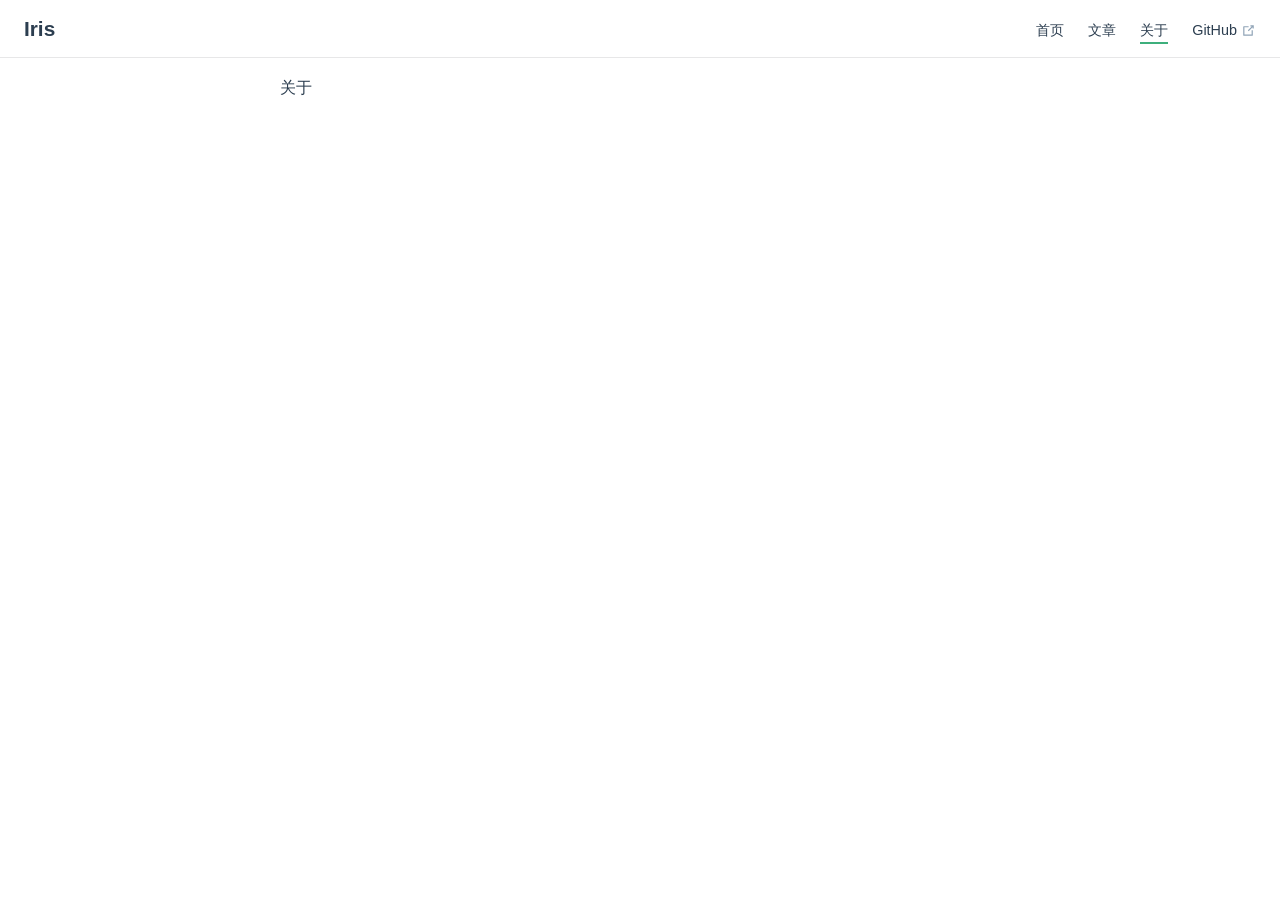
==== about/index.html @ 0410ded0 "deploy" ====
<!DOCTYPE html>
<html lang="zh-CN">
  <head>
    <meta charset="utf-8">
    <meta name="viewport" content="width=device-width,initial-scale=1">
    <title>关于 | Iris</title>
    <meta name="description" content="慢慢...">
    <link rel="stylesheet" href="/assets/style.019f39fc.css">
    <link rel="modulepreload" href="/assets/Home.c10e442e.js">
    <link rel="modulepreload" href="/assets/app.456e1591.js">
    <link rel="modulepreload" href="/assets/about_index.md.4211dd0c.lean.js">
    
    <link rel="icon" href="/img/IP_Kitteh.png">
    <meta name="twitter:title" content="关于 | Iris">
    <meta property="og:title" content="关于 | Iris">
  </head>
  <body>
    <div id="app"><!--[--><div class="no-sidebar theme"><header class="nav-bar" data-v-675d8756><div class="sidebar-button" data-v-675d8756><svg class="icon" xmlns="http://www.w3.org/2000/svg" aria-hidden="true" role="img" viewBox="0 0 448 512"><path fill="currentColor" d="M436 124H12c-6.627 0-12-5.373-12-12V80c0-6.627 5.373-12 12-12h424c6.627 0 12 5.373 12 12v32c0 6.627-5.373 12-12 12zm0 160H12c-6.627 0-12-5.373-12-12v-32c0-6.627 5.373-12 12-12h424c6.627 0 12 5.373 12 12v32c0 6.627-5.373 12-12 12zm0 160H12c-6.627 0-12-5.373-12-12v-32c0-6.627 5.373-12 12-12h424c6.627 0 12 5.373 12 12v32c0 6.627-5.373 12-12 12z" class></path></svg></div><a class="nav-bar-title" href="/" aria-label="Iris, back to home" data-v-675d8756 data-v-4a583abe><!----> Iris</a><div class="flex-grow" data-v-675d8756></div><div class="nav" data-v-675d8756><nav class="nav-links" data-v-675d8756 data-v-eab3edfe><!--[--><div class="item" data-v-eab3edfe><div class="nav-link" data-v-eab3edfe data-v-b8818f8c><a class="item" href="/" data-v-b8818f8c>首页 <!----></a></div></div><div class="item" data-v-eab3edfe><div class="nav-link" data-v-eab3edfe data-v-b8818f8c><a class="item" href="/article/" data-v-b8818f8c>文章 <!----></a></div></div><div class="item" data-v-eab3edfe><div class="nav-link" data-v-eab3edfe data-v-b8818f8c><a class="item active" href="/about/" data-v-b8818f8c>关于 <!----></a></div></div><!--]--><!----><div class="item" data-v-eab3edfe><div class="nav-link" data-v-eab3edfe data-v-b8818f8c><a class="item isExternal" href="https://github.com/vuejs/vitepress" target="_blank" rel="noopener noreferrer" data-v-b8818f8c>GitHub <svg class="icon outbound" xmlns="http://www.w3.org/2000/svg" aria-hidden="true" x="0px" y="0px" viewbox="0 0 100 100" width="15" height="15" data-v-b8818f8c><path fill="currentColor" d="M18.8,85.1h56l0,0c2.2,0,4-1.8,4-4v-32h-8v28h-48v-48h28v-8h-32l0,0c-2.2,0-4,1.8-4,4v56C14.8,83.3,16.6,85.1,18.8,85.1z"></path><polygon fill="currentColor" points="45.7,48.7 51.3,54.3 77.2,28.5 77.2,37.2 85.2,37.2 85.2,14.9 62.8,14.9 62.8,22.9 71.5,22.9"></polygon></svg></a></div></div></nav></div><!--[--><!--]--></header><aside class="sidebar" data-v-83e92a68><nav class="nav-links nav" data-v-83e92a68 data-v-eab3edfe><!--[--><div class="item" data-v-eab3edfe><div class="nav-link" data-v-eab3edfe data-v-b8818f8c><a class="item" href="/" data-v-b8818f8c>首页 <!----></a></div></div><div class="item" data-v-eab3edfe><div class="nav-link" data-v-eab3edfe data-v-b8818f8c><a class="item" href="/article/" data-v-b8818f8c>文章 <!----></a></div></div><div class="item" data-v-eab3edfe><div class="nav-link" data-v-eab3edfe data-v-b8818f8c><a class="item active" href="/about/" data-v-b8818f8c>关于 <!----></a></div></div><!--]--><!----><div class="item" data-v-eab3edfe><div class="nav-link" data-v-eab3edfe data-v-b8818f8c><a class="item isExternal" href="https://github.com/vuejs/vitepress" target="_blank" rel="noopener noreferrer" data-v-b8818f8c>GitHub <svg class="icon outbound" xmlns="http://www.w3.org/2000/svg" aria-hidden="true" x="0px" y="0px" viewbox="0 0 100 100" width="15" height="15" data-v-b8818f8c><path fill="currentColor" d="M18.8,85.1h56l0,0c2.2,0,4-1.8,4-4v-32h-8v28h-48v-48h28v-8h-32l0,0c-2.2,0-4,1.8-4,4v56C14.8,83.3,16.6,85.1,18.8,85.1z"></path><polygon fill="currentColor" points="45.7,48.7 51.3,54.3 77.2,28.5 77.2,37.2 85.2,37.2 85.2,14.9 62.8,14.9 62.8,22.9 71.5,22.9"></polygon></svg></a></div></div></nav><!--[--><!--]--><!----><!--[--><!--]--></aside><div class="sidebar-mask"></div><main class="page" data-v-7eddb2c4><div class="container" data-v-7eddb2c4><!--[--><!--]--><div style="position:relative;" class="content" data-v-7eddb2c4><div><p>关于</p></div></div><footer class="page-footer" data-v-7eddb2c4 data-v-fb8d84c6><div class="edit" data-v-fb8d84c6><div class="edit-link" data-v-fb8d84c6 data-v-1ed99556><!----></div></div><div class="updated" data-v-fb8d84c6><!----></div></footer><!----><!--[--><!--]--></div></main></div><!----><!--]--></div>
    <script>__VP_HASH_MAP__ = JSON.parse("{\"about_index.md\":\"4211dd0c\",\"article_index.md\":\"e6c5517f\",\"index.md\":\"d6359946\"}")</script>
    <script type="module" async src="/assets/app.456e1591.js"></script>
    
  </body>
</html>
---- assets/style.019f39fc.css ----
:root{--c-white: #ffffff;--c-white-dark: #f8f8f8;--c-black: #000000;--c-divider-light: rgba(60, 60, 67, .12);--c-divider-dark: rgba(84, 84, 88, .48);--c-text-light-1: #2c3e50;--c-text-light-2: #476582;--c-text-light-3: #90a4b7;--c-brand: #3eaf7c;--c-brand-light: #4abf8a;--font-family-base: -apple-system, BlinkMacSystemFont, "Segoe UI", Roboto, Oxygen, Ubuntu, Cantarell, "Fira Sans", "Droid Sans", "Helvetica Neue", sans-serif;--font-family-mono: source-code-pro, Menlo, Monaco, Consolas, "Courier New", monospace;--z-index-navbar: 10;--z-index-sidebar: 6;--shadow-1: 0 1px 2px rgba(0, 0, 0, .04), 0 1px 2px rgba(0, 0, 0, .06);--shadow-2: 0 3px 12px rgba(0, 0, 0, .07), 0 1px 4px rgba(0, 0, 0, .07);--shadow-3: 0 12px 32px rgba(0, 0, 0, .1), 0 2px 6px rgba(0, 0, 0, .08);--shadow-4: 0 14px 44px rgba(0, 0, 0, .12), 0 3px 9px rgba(0, 0, 0, .12);--shadow-5: 0 18px 56px rgba(0, 0, 0, .16), 0 4px 12px rgba(0, 0, 0, .16);--header-height: 3.6rem}:root{--c-divider: var(--c-divider-light);--c-text: var(--c-text-light-1);--c-text-light: var(--c-text-light-2);--c-text-lighter: var(--c-text-light-3);--c-bg: var(--c-white);--c-bg-accent: var(--c-white-dark);--code-line-height: 24px;--code-font-family: var(--font-family-mono);--code-font-size: 14px;--code-inline-bg-color: rgba(27, 31, 35, .05);--code-bg-color: #282c34}*,:before,:after{box-sizing:border-box}html{line-height:1.4;font-size:16px;-webkit-text-size-adjust:100%}body{margin:0;width:100%;min-width:320px;min-height:100vh;line-height:1.4;font-family:var(--font-family-base);font-size:16px;font-weight:400;color:var(--c-text);background-color:var(--c-bg);direction:ltr;font-synthesis:none;text-rendering:optimizeLegibility;-webkit-font-smoothing:antialiased;-moz-osx-font-smoothing:grayscale}main{display:block}h1,h2,h3,h4,h5,h6{margin:0;line-height:1.25}h1,h2,h3,h4,h5,h6,strong,b{font-weight:600}h1:hover .header-anchor,h1:focus .header-anchor,h2:hover .header-anchor,h2:focus .header-anchor,h3:hover .header-anchor,h3:focus .header-anchor,h4:hover .header-anchor,h4:focus .header-anchor,h5:hover .header-anchor,h5:focus .header-anchor,h6:hover .header-anchor,h6:focus .header-anchor{opacity:1}h1{margin-top:1.5rem;font-size:1.9rem}@media screen and (min-width: 420px){h1{font-size:2.2rem}}h2{margin-top:2.25rem;margin-bottom:1.25rem;border-bottom:1px solid var(--c-divider);padding-bottom:.3rem;line-height:1.25;font-size:1.65rem}h2+h3{margin-top:1.5rem}h3{margin-top:2rem;font-size:1.35rem}h4{font-size:1.15rem}p,ol,ul{margin:1rem 0;line-height:1.7}a,area,button,[role=button],input,label,select,summary,textarea{touch-action:manipulation}a{text-decoration:none;color:var(--c-brand)}a:hover{text-decoration:underline}a.header-anchor{float:left;margin-top:.125em;margin-left:-.87em;padding-right:.23em;font-size:.85em;opacity:0}a.header-anchor:hover,a.header-anchor:focus{text-decoration:none}figure{margin:0}img{max-width:100%}ul,ol{padding-left:1.25em}li>ul,li>ol{margin:0}table{display:block;border-collapse:collapse;margin:1rem 0;overflow-x:auto}tr{border-top:1px solid #dfe2e5}tr:nth-child(2n){background-color:#f6f8fa}th,td{border:1px solid #dfe2e5;padding:.6em 1em}blockquote{margin:1rem 0;border-left:.2rem solid #dfe2e5;padding:.25rem 0 .25rem 1rem;font-size:1rem;color:#999}blockquote>p{margin:0}form{margin:0}.theme.sidebar-open .sidebar-mask{display:block}.theme.no-navbar>h1,.theme.no-navbar>h2,.theme.no-navbar>h3,.theme.no-navbar>h4,.theme.no-navbar>h5,.theme.no-navbar>h6{margin-top:1.5rem;padding-top:0}.theme.no-navbar aside{top:0}@media screen and (min-width: 720px){.theme.no-sidebar aside{display:none}.theme.no-sidebar main{margin-left:0}}.sidebar-mask{position:fixed;z-index:2;display:none;width:100vw;height:100vh}code{margin:0;border-radius:3px;padding:.25rem .5rem;font-family:var(--code-font-family);font-size:.85em;color:var(--c-text-light);background-color:var(--code-inline-bg-color)}code .token.deleted{color:#ec5975}code .token.inserted{color:var(--c-brand)}div[class*=language-]{position:relative;margin:1rem -1.5rem;background-color:var(--code-bg-color);overflow-x:auto}li>div[class*=language-]{border-radius:6px 0 0 6px;margin:1rem -1.5rem 1rem -1.25rem;line-height:initial}@media (min-width: 420px){div[class*=language-]{margin:1rem 0;border-radius:6px}li>div[class*=language-]{margin:1rem 0 1rem 0rem;border-radius:6px}}[class*=language-] pre,[class*=language-] code{text-align:left;white-space:pre;word-spacing:normal;word-break:normal;word-wrap:normal;-moz-tab-size:4;-o-tab-size:4;tab-size:4;-webkit-hyphens:none;-moz-hyphens:none;-ms-hyphens:none;hyphens:none;background:transparent}[class*=language-] pre{position:relative;z-index:1;margin:0;padding:1.25rem 1.5rem;overflow-x:auto}[class*=language-] code{padding:0;line-height:var(--code-line-height);font-size:var(--code-font-size);color:#eee}.highlight-lines{position:absolute;top:0;bottom:0;left:0;padding:1.25rem 0;width:100%;line-height:var(--code-line-height);font-family:var(--code-font-family);font-size:var(--code-font-size);user-select:none;overflow:hidden}.highlight-lines .highlighted{background-color:#000000a8}div[class*=language-].line-numbers-mode{padding-left:3.5rem}.line-numbers-wrapper{position:absolute;top:0;bottom:0;left:0;z-index:3;border-right:1px solid rgba(0,0,0,.5);padding:1.25rem 0;width:3.5rem;text-align:center;line-height:var(--code-line-height);font-family:var(--code-font-family);font-size:var(--code-font-size);color:#888}div[class*=language-]:before{position:absolute;top:.6em;right:1em;z-index:2;font-size:.8rem;color:#888}div[class~=language-html]:before,div[class~=language-markup]:before{content:"html"}div[class~=language-md]:before,div[class~=language-markdown]:before{content:"md"}div[class~=language-css]:before{content:"css"}div[class~=language-sass]:before{content:"sass"}div[class~=language-scss]:before{content:"scss"}div[class~=language-less]:before{content:"less"}div[class~=language-stylus]:before{content:"styl"}div[class~=language-js]:before,div[class~=language-javascript]:before{content:"js"}div[class~=language-ts]:before,div[class~=language-typescript]:before{content:"ts"}div[class~=language-json]:before{content:"json"}div[class~=language-rb]:before,div[class~=language-ruby]:before{content:"rb"}div[class~=language-py]:before,div[class~=language-python]:before{content:"py"}div[class~=language-sh]:before,div[class~=language-bash]:before{content:"sh"}div[class~=language-php]:before{content:"php"}div[class~=language-go]:before{content:"go"}div[class~=language-rust]:before{content:"rust"}div[class~=language-java]:before{content:"java"}div[class~=language-c]:before{content:"c"}div[class~=language-yaml]:before{content:"yaml"}div[class~=language-dockerfile]:before{content:"dockerfile"}div[class~=language-vue]:before{content:"vue"}.token.comment,.token.block-comment,.token.prolog,.token.doctype,.token.cdata{color:#999}.token.punctuation{color:#ccc}.token.tag,.token.attr-name,.token.namespace,.token.deleted{color:#e2777a}.token.function-name{color:#6196cc}.token.boolean,.token.number,.token.function{color:#f08d49}.token.property,.token.class-name,.token.constant,.token.symbol{color:#f8c555}.token.selector,.token.important,.token.atrule,.token.keyword,.token.builtin{color:#cc99cd}.token.string,.token.char,.token.attr-value,.token.regex,.token.variable{color:#7ec699}.token.operator,.token.entity,.token.url{color:#67cdcc}.token.important,.token.bold{font-weight:700}.token.italic{font-style:italic}.token.entity{cursor:help}.token.inserted{color:green}.custom-block.tip,.custom-block.info,.custom-block.warning,.custom-block.danger{margin:1rem 0;border-left:.5rem solid;padding:.1rem 1.5rem;overflow-x:auto}.custom-block.tip{background-color:#f3f5f7;border-color:var(--c-brand)}.custom-block.info{background-color:#f3f5f7;border-color:var(--c-text-light-2)}.custom-block.warning{border-color:#e7c000;color:#6b5900;background-color:#ffe5644d}.custom-block.warning .custom-block-title{color:#b29400}.custom-block.warning a{color:var(--c-text)}.custom-block.danger{border-color:#c00;color:#4d0000;background-color:#ffe6e6}.custom-block.danger .custom-block-title{color:#900}.custom-block.danger a{color:var(--c-text)}.custom-block.details{position:relative;display:block;border-radius:2px;margin:1.6em 0;padding:1.6em;background-color:#eee}.custom-block.details h4{margin-top:0}.custom-block.details figure:last-child,.custom-block.details p:last-child{margin-bottom:0;padding-bottom:0}.custom-block.details summary{outline:none;cursor:pointer}.custom-block-title{margin-bottom:-.4rem;font-weight:600}.sidebar-links{margin:0;padding:0;list-style:none}.sidebar-link-item{display:block;margin:0;border-left:.25rem solid transparent;color:var(--c-text)}a.sidebar-link-item:hover{text-decoration:none;color:var(--c-brand)}a.sidebar-link-item.active{color:var(--c-brand)}.sidebar>.sidebar-links{padding:.75rem 0 5rem}@media (min-width: 720px){.sidebar>.sidebar-links{padding:1.5rem 0}}.sidebar>.sidebar-links>.sidebar-link+.sidebar-link{padding-top:.5rem}@media (min-width: 720px){.sidebar>.sidebar-links>.sidebar-link+.sidebar-link{padding-top:1.25rem}}.sidebar>.sidebar-links>.sidebar-link>.sidebar-link-item{padding:.35rem 1.5rem .35rem 1.25rem;font-size:1.1rem;font-weight:700}.sidebar>.sidebar-links>.sidebar-link>a.sidebar-link-item.active{border-left-color:var(--c-brand);font-weight:600}.sidebar>.sidebar-links>.sidebar-link>.sidebar-links>.sidebar-link>.sidebar-link-item{display:block;padding:.35rem 1.5rem .35rem 2rem;line-height:1.4;font-size:1rem;font-weight:400}.sidebar>.sidebar-links>.sidebar-link>.sidebar-links>.sidebar-link>a.sidebar-link-item.active{border-left-color:var(--c-brand);font-weight:600}.sidebar>.sidebar-links>.sidebar-link>.sidebar-links>.sidebar-link>.sidebar-links>.sidebar-link>.sidebar-link-item{display:block;padding:.3rem 1.5rem .3rem 3rem;line-height:1.4;font-size:.9rem;font-weight:400}.sidebar>.sidebar-links>.sidebar-link>.sidebar-links>.sidebar-link>.sidebar-links>.sidebar-link>.sidebar-links>.sidebar-link>.sidebar-link-item{display:block;padding:.3rem 1.5rem .3rem 4rem;line-height:1.4;font-size:.9rem;font-weight:400}.debug[data-v-bf835584]{box-sizing:border-box;position:fixed;right:8px;bottom:8px;z-index:9999;border-radius:4px;width:74px;height:32px;color:#eee;overflow:hidden;cursor:pointer;background-color:#000000d9;transition:all .15s ease}.debug[data-v-bf835584]:hover{background-color:#000000bf}.debug.open[data-v-bf835584]{right:0;bottom:0;width:100%;height:100%;margin-top:0;border-radius:0;padding:0;overflow:scroll}@media (min-width: 512px){.debug.open[data-v-bf835584]{width:512px}}.debug.open[data-v-bf835584]:hover{background-color:#000000d9}.title[data-v-bf835584]{margin:0;padding:6px 16px;line-height:20px;font-size:13px}.block[data-v-bf835584]{margin:2px 0 0;border-top:1px solid rgba(255,255,255,.16);padding:8px 16px;font-family:Hack,monospace;font-size:13px}.block+.block[data-v-bf835584]{margin-top:8px}.nav-bar-title[data-v-4a583abe]{font-size:1.3rem;font-weight:600;color:var(--c-text)}.nav-bar-title[data-v-4a583abe]:hover{text-decoration:none}.logo[data-v-4a583abe]{margin-right:.75rem;height:1.3rem;vertical-align:bottom}.icon.outbound{position:relative;top:-1px;display:inline-block;vertical-align:middle;color:var(--c-text-lighter)}.item[data-v-b8818f8c]{display:block;padding:0 1.5rem;line-height:36px;font-size:1rem;font-weight:600;color:var(--c-text);white-space:nowrap}.item[data-v-b8818f8c]:hover,.item.active[data-v-b8818f8c]{text-decoration:none;color:var(--c-brand)}.item.external[data-v-b8818f8c]:hover{border-bottom-color:transparent;color:var(--c-text)}@media (min-width: 720px){.item[data-v-b8818f8c]{border-bottom:2px solid transparent;padding:0;line-height:24px;font-size:.9rem;font-weight:500}.item[data-v-b8818f8c]:hover,.item.active[data-v-b8818f8c]{border-bottom-color:var(--c-brand);color:var(--c-text)}}.item[data-v-bbc27490]{display:block;padding:0 1.5rem 0 2.5rem;line-height:32px;font-size:.9rem;font-weight:500;color:var(--c-text);white-space:nowrap}@media (min-width: 720px){.item[data-v-bbc27490]{padding:0 24px 0 12px;line-height:32px;font-size:.85rem;font-weight:500;color:var(--c-text);white-space:nowrap}.item.active .arrow[data-v-bbc27490]{opacity:1}}.item[data-v-bbc27490]:hover,.item.active[data-v-bbc27490]{text-decoration:none;color:var(--c-brand)}.item.external[data-v-bbc27490]:hover{border-bottom-color:transparent;color:var(--c-text)}@media (min-width: 720px){.arrow[data-v-bbc27490]{display:inline-block;margin-right:8px;border-top:6px solid #ccc;border-right:4px solid transparent;border-bottom:0;border-left:4px solid transparent;vertical-align:middle;opacity:0;transform:translateY(-2px) rotate(-90deg)}}.nav-dropdown-link[data-v-56bf3a3f]{position:relative;height:36px;overflow:hidden;cursor:pointer}@media (min-width: 720px){.nav-dropdown-link[data-v-56bf3a3f]{height:auto;overflow:visible}.nav-dropdown-link:hover .dialog[data-v-56bf3a3f]{display:block}}.nav-dropdown-link.open[data-v-56bf3a3f]{height:auto}.button[data-v-56bf3a3f]{display:block;border:0;padding:0 1.5rem;width:100%;text-align:left;line-height:36px;font-family:var(--font-family-base);font-size:1rem;font-weight:600;color:var(--c-text);white-space:nowrap;background-color:transparent;cursor:pointer}.button[data-v-56bf3a3f]:focus{outline:0}@media (min-width: 720px){.button[data-v-56bf3a3f]{border-bottom:2px solid transparent;padding:0;line-height:24px;font-size:.9rem;font-weight:500}}.button-arrow[data-v-56bf3a3f]{display:inline-block;margin-top:-1px;margin-left:8px;border-top:6px solid #ccc;border-right:4px solid transparent;border-bottom:0;border-left:4px solid transparent;vertical-align:middle}.button-arrow.right[data-v-56bf3a3f]{transform:rotate(-90deg)}@media (min-width: 720px){.button-arrow.right[data-v-56bf3a3f]{transform:rotate(0)}}.dialog[data-v-56bf3a3f]{margin:0;padding:0;list-style:none}@media (min-width: 720px){.dialog[data-v-56bf3a3f]{display:none;position:absolute;top:26px;right:-8px;border-radius:6px;padding:12px 0;min-width:128px;background-color:var(--c-bg);box-shadow:var(--shadow-3)}}.nav-links[data-v-eab3edfe]{padding:.75rem 0;border-bottom:1px solid var(--c-divider)}@media (min-width: 720px){.nav-links[data-v-eab3edfe]{display:flex;padding:6px 0 0;align-items:center;border-bottom:0}.item+.item[data-v-eab3edfe]{padding-left:24px}}.sidebar-button{position:absolute;top:.6rem;left:1rem;display:none;padding:.6rem;cursor:pointer}.sidebar-button .icon{display:block;width:1.25rem;height:1.25rem}@media screen and (max-width: 719px){.sidebar-button{display:block}}.nav-bar[data-v-675d8756]{position:fixed;top:0;right:0;left:0;z-index:var(--z-index-navbar);display:flex;justify-content:space-between;align-items:center;border-bottom:1px solid var(--c-divider);padding:.7rem 1.5rem .7rem 4rem;height:var(--header-height);background-color:var(--c-bg)}@media (min-width: 720px){.nav-bar[data-v-675d8756]{padding:.7rem 1.5rem}}.flex-grow[data-v-675d8756]{flex-grow:1}.nav[data-v-675d8756]{display:none}@media (min-width: 720px){.nav[data-v-675d8756]{display:block}}.sidebar[data-v-83e92a68]{position:fixed;top:var(--header-height);bottom:0;left:0;z-index:var(--z-index-sidebar);border-right:1px solid var(--c-divider);width:16.4rem;background-color:var(--c-bg);overflow-y:auto;transform:translate(-100%);transition:transform .25s ease}@media (min-width: 720px){.sidebar[data-v-83e92a68]{transform:translate(0)}}@media (min-width: 960px){.sidebar[data-v-83e92a68]{width:20rem}}.sidebar.open[data-v-83e92a68]{transform:translate(0)}.nav[data-v-83e92a68]{display:block}@media (min-width: 720px){.nav[data-v-83e92a68]{display:none}}.link[data-v-1ed99556]{display:inline-block;font-size:1rem;font-weight:500;color:var(--c-text-light)}.link[data-v-1ed99556]:hover{text-decoration:none;color:var(--c-brand)}.icon[data-v-1ed99556]{margin-left:4px}.last-updated[data-v-5797b537]{display:inline-block;margin:0;line-height:1.4;font-size:.9rem;color:var(--c-text-light)}@media (min-width: 960px){.last-updated[data-v-5797b537]{font-size:1rem}}.prefix[data-v-5797b537]{display:inline-block;font-weight:500}.datetime[data-v-5797b537]{display:inline-block;margin-left:6px;font-weight:400}.page-footer[data-v-fb8d84c6]{padding-top:1rem;padding-bottom:1rem;overflow:auto}@media (min-width: 960px){.page-footer[data-v-fb8d84c6]{display:flex;justify-content:space-between;align-items:center}}.updated[data-v-fb8d84c6]{padding-top:4px}@media (min-width: 960px){.updated[data-v-fb8d84c6]{padding-top:0}}.next-and-prev-link[data-v-38ede35f]{padding-top:1rem}.container[data-v-38ede35f]{display:flex;justify-content:space-between;border-top:1px solid var(--c-divider);padding-top:1rem}.prev[data-v-38ede35f],.next[data-v-38ede35f]{display:flex;flex-shrink:0;width:50%}.prev[data-v-38ede35f]{justify-content:flex-start;padding-right:12px}.next[data-v-38ede35f]{justify-content:flex-end;padding-left:12px}.link[data-v-38ede35f]{display:inline-flex;align-items:center;max-width:100%;font-size:1rem;font-weight:500}.text[data-v-38ede35f]{display:block;white-space:nowrap;overflow:hidden;text-overflow:ellipsis}.icon[data-v-38ede35f]{display:block;flex-shrink:0;width:16px;height:16px;fill:var(--c-text);transform:translateY(1px)}.icon-prev[data-v-38ede35f]{margin-right:8px}.icon-next[data-v-38ede35f]{margin-left:8px}.page[data-v-7eddb2c4]{padding-top:var(--header-height)}@media (min-width: 720px){.page[data-v-7eddb2c4]{margin-left:16.4rem}}@media (min-width: 960px){.page[data-v-7eddb2c4]{margin-left:20rem}}.container[data-v-7eddb2c4]{margin:0 auto;padding:0 1.5rem 4rem;max-width:48rem}.content[data-v-7eddb2c4]{padding-bottom:1.5rem}@media (max-width: 420px){.content[data-v-7eddb2c4]{clear:both}}#ads-container{margin:0 auto}@media (min-width: 420px){#ads-container{position:relative;right:0;float:right;margin:-8px -8px 24px 24px;width:146px}}@media (max-width: 420px){#ads-container{height:105px;margin:1.75rem 0}}@media (min-width: 1400px){#ads-container{position:fixed;right:8px;bottom:8px}}.home-hero[data-v-370f18c0]{margin:2.5rem 0 2.75rem;padding:0 1.5rem;text-align:center}@media (min-width: 420px){.home-hero[data-v-370f18c0]{margin:3.5rem 0}}@media (min-width: 720px){.home-hero[data-v-370f18c0]{margin:4rem 0 4.25rem}}.figure[data-v-370f18c0]{padding:0 1.5rem}.image[data-v-370f18c0]{display:block;margin:0 auto;width:auto;max-width:100%;max-height:280px}.title[data-v-370f18c0]{margin-top:1.5rem;font-size:2rem}@media (min-width: 420px){.title[data-v-370f18c0]{font-size:3rem}}@media (min-width: 720px){.title[data-v-370f18c0]{margin-top:2rem}}.tagline[data-v-370f18c0]{margin:0;margin-top:.25rem;line-height:1.3;font-size:1.2rem;color:var(--c-text-light)}@media (min-width: 420px){.tagline[data-v-370f18c0]{line-height:1.2;font-size:1.6rem}}.action[data-v-370f18c0]{margin-top:1.5rem;display:inline-block}.action.alt[data-v-370f18c0]{margin-left:1.5rem}@media (min-width: 420px){.action[data-v-370f18c0]{margin-top:2rem;display:inline-block}}.action[data-v-370f18c0] .item{display:inline-block;border-radius:6px;padding:0 20px;line-height:44px;font-size:1rem;font-weight:500;color:var(--c-bg);background-color:var(--c-brand);border:2px solid var(--c-brand);transition:background-color .1s ease}.action.alt[data-v-370f18c0] .item{background-color:var(--c-bg);color:var(--c-brand)}.action[data-v-370f18c0] .item:hover{text-decoration:none;color:var(--c-bg);background-color:var(--c-brand-light)}@media (min-width: 420px){.action[data-v-370f18c0] .item{padding:0 24px;line-height:52px;font-size:1.2rem;font-weight:500}}.home-features[data-v-e39c13e0]{margin:0 auto;padding:2.5rem 0 2.75rem;max-width:960px}.home-hero+.home-features[data-v-e39c13e0]{padding-top:0}@media (min-width: 420px){.home-features[data-v-e39c13e0]{padding:3.25rem 0 3.5rem}.home-hero+.home-features[data-v-e39c13e0]{padding-top:0}}@media (min-width: 720px){.home-features[data-v-e39c13e0]{padding-right:1.5rem;padding-left:1.5rem}}.wrapper[data-v-e39c13e0]{padding:0 1.5rem}.home-hero+.home-features .wrapper[data-v-e39c13e0]{border-top:1px solid var(--c-divider);padding-top:2.5rem}@media (min-width: 420px){.home-hero+.home-features .wrapper[data-v-e39c13e0]{padding-top:3.25rem}}@media (min-width: 720px){.wrapper[data-v-e39c13e0]{padding-right:0;padding-left:0}}.container[data-v-e39c13e0]{margin:0 auto;max-width:392px}@media (min-width: 720px){.container[data-v-e39c13e0]{max-width:960px}}.features[data-v-e39c13e0]{display:flex;flex-wrap:wrap;margin:-20px -24px}.feature[data-v-e39c13e0]{flex-shrink:0;padding:20px 24px;width:100%}@media (min-width: 720px){.feature[data-v-e39c13e0]{width:33.33333%}}.title[data-v-e39c13e0]{margin:0;border-bottom:0;line-height:1.4;font-size:1.25rem;font-weight:500}@media (min-width: 420px){.title[data-v-e39c13e0]{font-size:1.4rem}}.details[data-v-e39c13e0]{margin:0;line-height:1.6;font-size:1rem;color:var(--c-text-light)}.title+.details[data-v-e39c13e0]{padding-top:.25rem}.footer[data-v-30918238]{margin:0 auto;max-width:960px}@media (min-width: 720px){.footer[data-v-30918238]{padding:0 1.5rem}}.container[data-v-30918238]{padding:2rem 1.5rem 2.25rem}.home-hero+.footer .container[data-v-30918238],.home-features+.footer .container[data-v-30918238],.home-content+.footer .container[data-v-30918238]{border-top:1px solid var(--c-divider)}@media (min-width: 420px){.container[data-v-30918238]{padding:3rem 1.5rem 3.25rem}}.text[data-v-30918238]{margin:0;text-align:center;line-height:1.4;font-size:.9rem;color:var(--c-text-light)}.home[data-v-10122c92]{padding-top:var(--header-height)}.home-content[data-v-10122c92]{max-width:960px;margin:0 auto;padding:0 1.5rem}
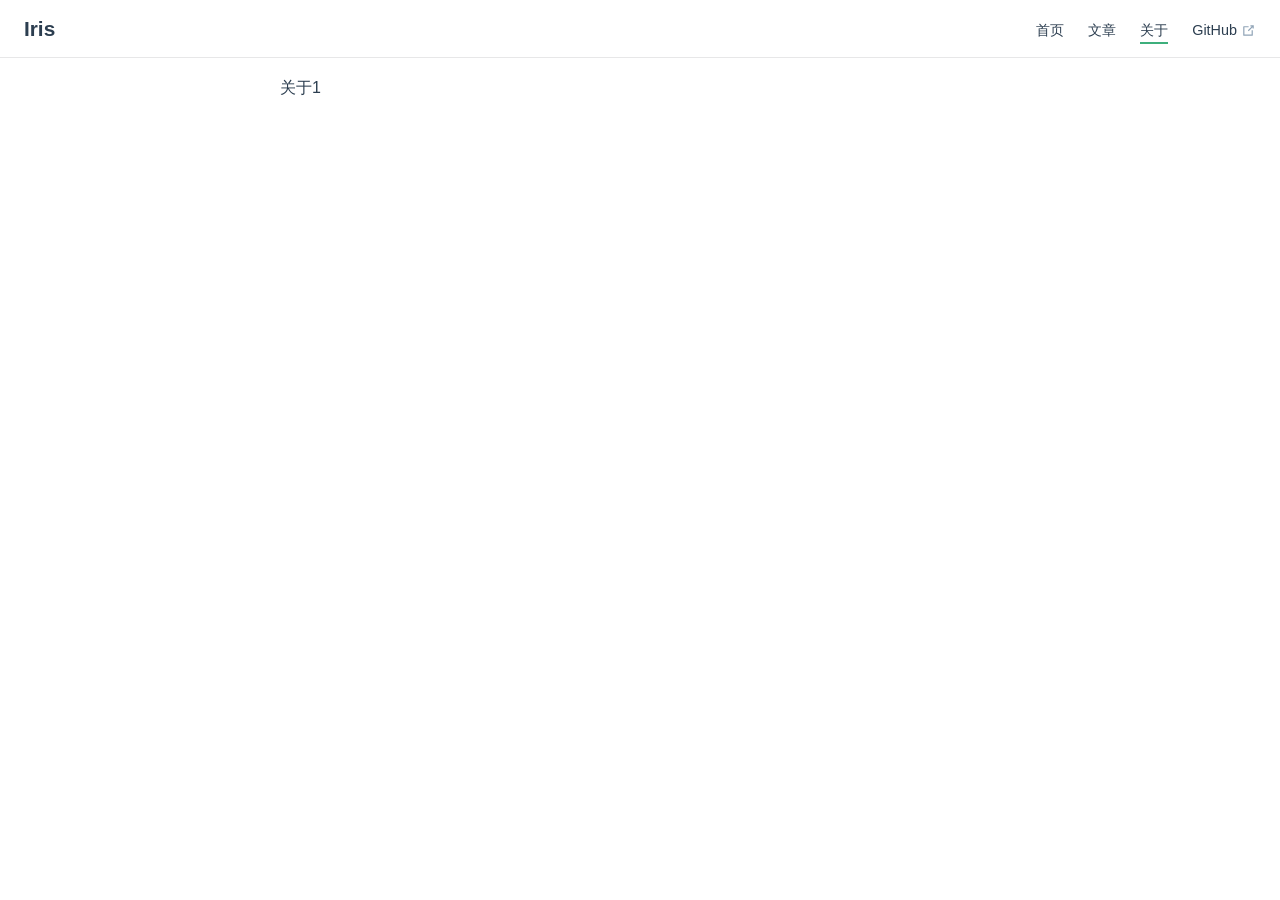
==== commit e3ebf140: "deploy" ====
--- a/about/index.html
+++ b/about/index.html
@@ -8,15 +8,15 @@
     <link rel="stylesheet" href="/assets/style.019f39fc.css">
     <link rel="modulepreload" href="/assets/Home.c10e442e.js">
     <link rel="modulepreload" href="/assets/app.456e1591.js">
-    <link rel="modulepreload" href="/assets/about_index.md.4211dd0c.lean.js">
+    <link rel="modulepreload" href="/assets/about_index.md.bb241a61.lean.js">
     
     <link rel="icon" href="/img/IP_Kitteh.png">
     <meta name="twitter:title" content="关于 | Iris">
     <meta property="og:title" content="关于 | Iris">
   </head>
   <body>
-    <div id="app"><!--[--><div class="no-sidebar theme"><header class="nav-bar" data-v-675d8756><div class="sidebar-button" data-v-675d8756><svg class="icon" xmlns="http://www.w3.org/2000/svg" aria-hidden="true" role="img" viewBox="0 0 448 512"><path fill="currentColor" d="M436 124H12c-6.627 0-12-5.373-12-12V80c0-6.627 5.373-12 12-12h424c6.627 0 12 5.373 12 12v32c0 6.627-5.373 12-12 12zm0 160H12c-6.627 0-12-5.373-12-12v-32c0-6.627 5.373-12 12-12h424c6.627 0 12 5.373 12 12v32c0 6.627-5.373 12-12 12zm0 160H12c-6.627 0-12-5.373-12-12v-32c0-6.627 5.373-12 12-12h424c6.627 0 12 5.373 12 12v32c0 6.627-5.373 12-12 12z" class></path></svg></div><a class="nav-bar-title" href="/" aria-label="Iris, back to home" data-v-675d8756 data-v-4a583abe><!----> Iris</a><div class="flex-grow" data-v-675d8756></div><div class="nav" data-v-675d8756><nav class="nav-links" data-v-675d8756 data-v-eab3edfe><!--[--><div class="item" data-v-eab3edfe><div class="nav-link" data-v-eab3edfe data-v-b8818f8c><a class="item" href="/" data-v-b8818f8c>首页 <!----></a></div></div><div class="item" data-v-eab3edfe><div class="nav-link" data-v-eab3edfe data-v-b8818f8c><a class="item" href="/article/" data-v-b8818f8c>文章 <!----></a></div></div><div class="item" data-v-eab3edfe><div class="nav-link" data-v-eab3edfe data-v-b8818f8c><a class="item active" href="/about/" data-v-b8818f8c>关于 <!----></a></div></div><!--]--><!----><div class="item" data-v-eab3edfe><div class="nav-link" data-v-eab3edfe data-v-b8818f8c><a class="item isExternal" href="https://github.com/vuejs/vitepress" target="_blank" rel="noopener noreferrer" data-v-b8818f8c>GitHub <svg class="icon outbound" xmlns="http://www.w3.org/2000/svg" aria-hidden="true" x="0px" y="0px" viewbox="0 0 100 100" width="15" height="15" data-v-b8818f8c><path fill="currentColor" d="M18.8,85.1h56l0,0c2.2,0,4-1.8,4-4v-32h-8v28h-48v-48h28v-8h-32l0,0c-2.2,0-4,1.8-4,4v56C14.8,83.3,16.6,85.1,18.8,85.1z"></path><polygon fill="currentColor" points="45.7,48.7 51.3,54.3 77.2,28.5 77.2,37.2 85.2,37.2 85.2,14.9 62.8,14.9 62.8,22.9 71.5,22.9"></polygon></svg></a></div></div></nav></div><!--[--><!--]--></header><aside class="sidebar" data-v-83e92a68><nav class="nav-links nav" data-v-83e92a68 data-v-eab3edfe><!--[--><div class="item" data-v-eab3edfe><div class="nav-link" data-v-eab3edfe data-v-b8818f8c><a class="item" href="/" data-v-b8818f8c>首页 <!----></a></div></div><div class="item" data-v-eab3edfe><div class="nav-link" data-v-eab3edfe data-v-b8818f8c><a class="item" href="/article/" data-v-b8818f8c>文章 <!----></a></div></div><div class="item" data-v-eab3edfe><div class="nav-link" data-v-eab3edfe data-v-b8818f8c><a class="item active" href="/about/" data-v-b8818f8c>关于 <!----></a></div></div><!--]--><!----><div class="item" data-v-eab3edfe><div class="nav-link" data-v-eab3edfe data-v-b8818f8c><a class="item isExternal" href="https://github.com/vuejs/vitepress" target="_blank" rel="noopener noreferrer" data-v-b8818f8c>GitHub <svg class="icon outbound" xmlns="http://www.w3.org/2000/svg" aria-hidden="true" x="0px" y="0px" viewbox="0 0 100 100" width="15" height="15" data-v-b8818f8c><path fill="currentColor" d="M18.8,85.1h56l0,0c2.2,0,4-1.8,4-4v-32h-8v28h-48v-48h28v-8h-32l0,0c-2.2,0-4,1.8-4,4v56C14.8,83.3,16.6,85.1,18.8,85.1z"></path><polygon fill="currentColor" points="45.7,48.7 51.3,54.3 77.2,28.5 77.2,37.2 85.2,37.2 85.2,14.9 62.8,14.9 62.8,22.9 71.5,22.9"></polygon></svg></a></div></div></nav><!--[--><!--]--><!----><!--[--><!--]--></aside><div class="sidebar-mask"></div><main class="page" data-v-7eddb2c4><div class="container" data-v-7eddb2c4><!--[--><!--]--><div style="position:relative;" class="content" data-v-7eddb2c4><div><p>关于</p></div></div><footer class="page-footer" data-v-7eddb2c4 data-v-fb8d84c6><div class="edit" data-v-fb8d84c6><div class="edit-link" data-v-fb8d84c6 data-v-1ed99556><!----></div></div><div class="updated" data-v-fb8d84c6><!----></div></footer><!----><!--[--><!--]--></div></main></div><!----><!--]--></div>
-    <script>__VP_HASH_MAP__ = JSON.parse("{\"about_index.md\":\"4211dd0c\",\"article_index.md\":\"e6c5517f\",\"index.md\":\"d6359946\"}")</script>
+    <div id="app"><!--[--><div class="no-sidebar theme"><header class="nav-bar" data-v-675d8756><div class="sidebar-button" data-v-675d8756><svg class="icon" xmlns="http://www.w3.org/2000/svg" aria-hidden="true" role="img" viewBox="0 0 448 512"><path fill="currentColor" d="M436 124H12c-6.627 0-12-5.373-12-12V80c0-6.627 5.373-12 12-12h424c6.627 0 12 5.373 12 12v32c0 6.627-5.373 12-12 12zm0 160H12c-6.627 0-12-5.373-12-12v-32c0-6.627 5.373-12 12-12h424c6.627 0 12 5.373 12 12v32c0 6.627-5.373 12-12 12zm0 160H12c-6.627 0-12-5.373-12-12v-32c0-6.627 5.373-12 12-12h424c6.627 0 12 5.373 12 12v32c0 6.627-5.373 12-12 12z" class></path></svg></div><a class="nav-bar-title" href="/" aria-label="Iris, back to home" data-v-675d8756 data-v-4a583abe><!----> Iris</a><div class="flex-grow" data-v-675d8756></div><div class="nav" data-v-675d8756><nav class="nav-links" data-v-675d8756 data-v-eab3edfe><!--[--><div class="item" data-v-eab3edfe><div class="nav-link" data-v-eab3edfe data-v-b8818f8c><a class="item" href="/" data-v-b8818f8c>首页 <!----></a></div></div><div class="item" data-v-eab3edfe><div class="nav-link" data-v-eab3edfe data-v-b8818f8c><a class="item" href="/article/" data-v-b8818f8c>文章 <!----></a></div></div><div class="item" data-v-eab3edfe><div class="nav-link" data-v-eab3edfe data-v-b8818f8c><a class="item active" href="/about/" data-v-b8818f8c>关于 <!----></a></div></div><!--]--><!----><div class="item" data-v-eab3edfe><div class="nav-link" data-v-eab3edfe data-v-b8818f8c><a class="item isExternal" href="https://github.com/vuejs/vitepress" target="_blank" rel="noopener noreferrer" data-v-b8818f8c>GitHub <svg class="icon outbound" xmlns="http://www.w3.org/2000/svg" aria-hidden="true" x="0px" y="0px" viewbox="0 0 100 100" width="15" height="15" data-v-b8818f8c><path fill="currentColor" d="M18.8,85.1h56l0,0c2.2,0,4-1.8,4-4v-32h-8v28h-48v-48h28v-8h-32l0,0c-2.2,0-4,1.8-4,4v56C14.8,83.3,16.6,85.1,18.8,85.1z"></path><polygon fill="currentColor" points="45.7,48.7 51.3,54.3 77.2,28.5 77.2,37.2 85.2,37.2 85.2,14.9 62.8,14.9 62.8,22.9 71.5,22.9"></polygon></svg></a></div></div></nav></div><!--[--><!--]--></header><aside class="sidebar" data-v-83e92a68><nav class="nav-links nav" data-v-83e92a68 data-v-eab3edfe><!--[--><div class="item" data-v-eab3edfe><div class="nav-link" data-v-eab3edfe data-v-b8818f8c><a class="item" href="/" data-v-b8818f8c>首页 <!----></a></div></div><div class="item" data-v-eab3edfe><div class="nav-link" data-v-eab3edfe data-v-b8818f8c><a class="item" href="/article/" data-v-b8818f8c>文章 <!----></a></div></div><div class="item" data-v-eab3edfe><div class="nav-link" data-v-eab3edfe data-v-b8818f8c><a class="item active" href="/about/" data-v-b8818f8c>关于 <!----></a></div></div><!--]--><!----><div class="item" data-v-eab3edfe><div class="nav-link" data-v-eab3edfe data-v-b8818f8c><a class="item isExternal" href="https://github.com/vuejs/vitepress" target="_blank" rel="noopener noreferrer" data-v-b8818f8c>GitHub <svg class="icon outbound" xmlns="http://www.w3.org/2000/svg" aria-hidden="true" x="0px" y="0px" viewbox="0 0 100 100" width="15" height="15" data-v-b8818f8c><path fill="currentColor" d="M18.8,85.1h56l0,0c2.2,0,4-1.8,4-4v-32h-8v28h-48v-48h28v-8h-32l0,0c-2.2,0-4,1.8-4,4v56C14.8,83.3,16.6,85.1,18.8,85.1z"></path><polygon fill="currentColor" points="45.7,48.7 51.3,54.3 77.2,28.5 77.2,37.2 85.2,37.2 85.2,14.9 62.8,14.9 62.8,22.9 71.5,22.9"></polygon></svg></a></div></div></nav><!--[--><!--]--><!----><!--[--><!--]--></aside><div class="sidebar-mask"></div><main class="page" data-v-7eddb2c4><div class="container" data-v-7eddb2c4><!--[--><!--]--><div style="position:relative;" class="content" data-v-7eddb2c4><div><p>关于1</p></div></div><footer class="page-footer" data-v-7eddb2c4 data-v-fb8d84c6><div class="edit" data-v-fb8d84c6><div class="edit-link" data-v-fb8d84c6 data-v-1ed99556><!----></div></div><div class="updated" data-v-fb8d84c6><!----></div></footer><!----><!--[--><!--]--></div></main></div><!----><!--]--></div>
+    <script>__VP_HASH_MAP__ = JSON.parse("{\"about_index.md\":\"bb241a61\",\"article_index.md\":\"e6c5517f\",\"index.md\":\"d6359946\"}")</script>
     <script type="module" async src="/assets/app.456e1591.js"></script>
     
   </body>
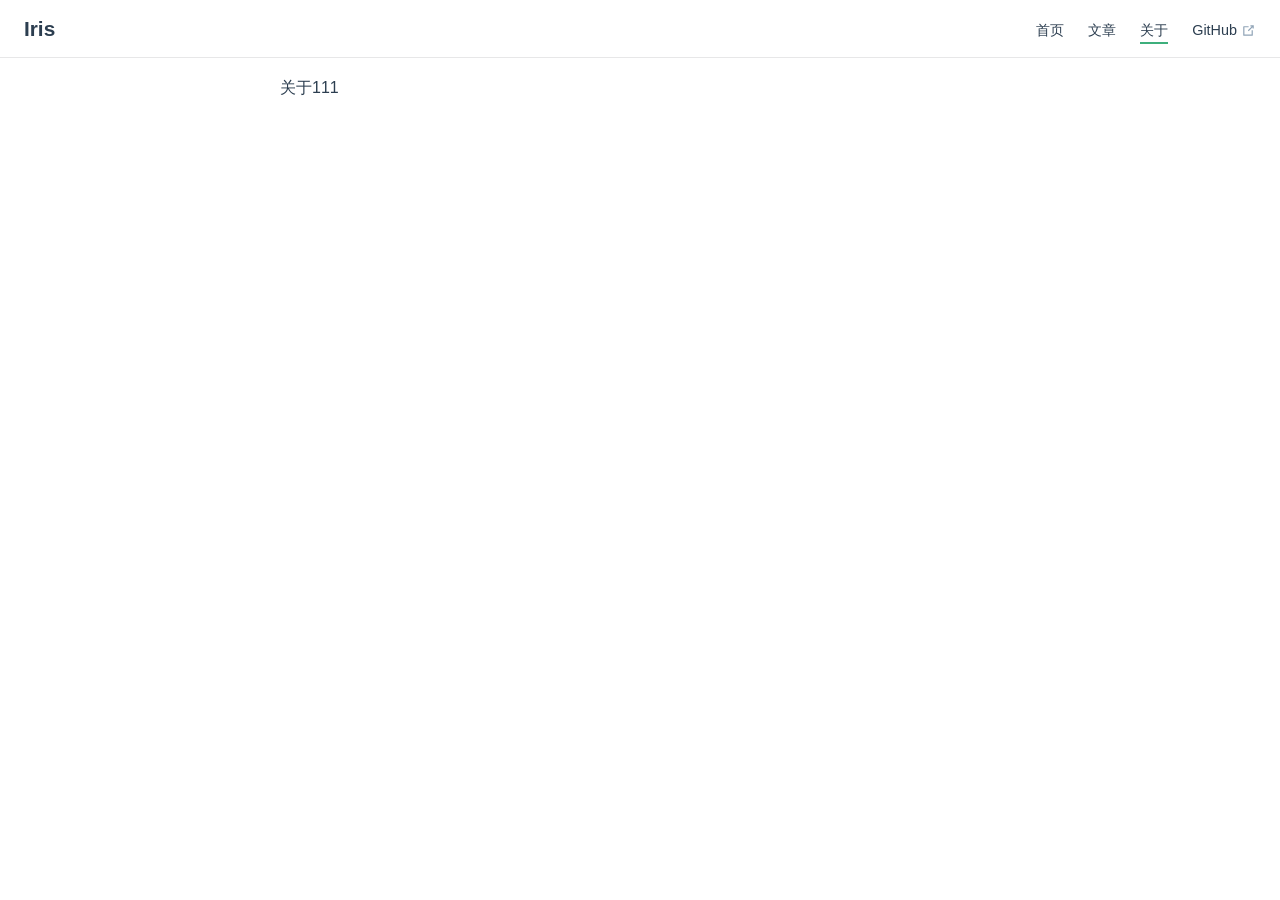
==== commit 8d5dd62c: "deploy" ====
--- a/about/index.html
+++ b/about/index.html
@@ -8,15 +8,15 @@
     <link rel="stylesheet" href="/assets/style.019f39fc.css">
     <link rel="modulepreload" href="/assets/Home.c10e442e.js">
     <link rel="modulepreload" href="/assets/app.456e1591.js">
-    <link rel="modulepreload" href="/assets/about_index.md.bb241a61.lean.js">
+    <link rel="modulepreload" href="/assets/about_index.md.2178dc4c.lean.js">
     
     <link rel="icon" href="/img/IP_Kitteh.png">
     <meta name="twitter:title" content="关于 | Iris">
     <meta property="og:title" content="关于 | Iris">
   </head>
   <body>
-    <div id="app"><!--[--><div class="no-sidebar theme"><header class="nav-bar" data-v-675d8756><div class="sidebar-button" data-v-675d8756><svg class="icon" xmlns="http://www.w3.org/2000/svg" aria-hidden="true" role="img" viewBox="0 0 448 512"><path fill="currentColor" d="M436 124H12c-6.627 0-12-5.373-12-12V80c0-6.627 5.373-12 12-12h424c6.627 0 12 5.373 12 12v32c0 6.627-5.373 12-12 12zm0 160H12c-6.627 0-12-5.373-12-12v-32c0-6.627 5.373-12 12-12h424c6.627 0 12 5.373 12 12v32c0 6.627-5.373 12-12 12zm0 160H12c-6.627 0-12-5.373-12-12v-32c0-6.627 5.373-12 12-12h424c6.627 0 12 5.373 12 12v32c0 6.627-5.373 12-12 12z" class></path></svg></div><a class="nav-bar-title" href="/" aria-label="Iris, back to home" data-v-675d8756 data-v-4a583abe><!----> Iris</a><div class="flex-grow" data-v-675d8756></div><div class="nav" data-v-675d8756><nav class="nav-links" data-v-675d8756 data-v-eab3edfe><!--[--><div class="item" data-v-eab3edfe><div class="nav-link" data-v-eab3edfe data-v-b8818f8c><a class="item" href="/" data-v-b8818f8c>首页 <!----></a></div></div><div class="item" data-v-eab3edfe><div class="nav-link" data-v-eab3edfe data-v-b8818f8c><a class="item" href="/article/" data-v-b8818f8c>文章 <!----></a></div></div><div class="item" data-v-eab3edfe><div class="nav-link" data-v-eab3edfe data-v-b8818f8c><a class="item active" href="/about/" data-v-b8818f8c>关于 <!----></a></div></div><!--]--><!----><div class="item" data-v-eab3edfe><div class="nav-link" data-v-eab3edfe data-v-b8818f8c><a class="item isExternal" href="https://github.com/vuejs/vitepress" target="_blank" rel="noopener noreferrer" data-v-b8818f8c>GitHub <svg class="icon outbound" xmlns="http://www.w3.org/2000/svg" aria-hidden="true" x="0px" y="0px" viewbox="0 0 100 100" width="15" height="15" data-v-b8818f8c><path fill="currentColor" d="M18.8,85.1h56l0,0c2.2,0,4-1.8,4-4v-32h-8v28h-48v-48h28v-8h-32l0,0c-2.2,0-4,1.8-4,4v56C14.8,83.3,16.6,85.1,18.8,85.1z"></path><polygon fill="currentColor" points="45.7,48.7 51.3,54.3 77.2,28.5 77.2,37.2 85.2,37.2 85.2,14.9 62.8,14.9 62.8,22.9 71.5,22.9"></polygon></svg></a></div></div></nav></div><!--[--><!--]--></header><aside class="sidebar" data-v-83e92a68><nav class="nav-links nav" data-v-83e92a68 data-v-eab3edfe><!--[--><div class="item" data-v-eab3edfe><div class="nav-link" data-v-eab3edfe data-v-b8818f8c><a class="item" href="/" data-v-b8818f8c>首页 <!----></a></div></div><div class="item" data-v-eab3edfe><div class="nav-link" data-v-eab3edfe data-v-b8818f8c><a class="item" href="/article/" data-v-b8818f8c>文章 <!----></a></div></div><div class="item" data-v-eab3edfe><div class="nav-link" data-v-eab3edfe data-v-b8818f8c><a class="item active" href="/about/" data-v-b8818f8c>关于 <!----></a></div></div><!--]--><!----><div class="item" data-v-eab3edfe><div class="nav-link" data-v-eab3edfe data-v-b8818f8c><a class="item isExternal" href="https://github.com/vuejs/vitepress" target="_blank" rel="noopener noreferrer" data-v-b8818f8c>GitHub <svg class="icon outbound" xmlns="http://www.w3.org/2000/svg" aria-hidden="true" x="0px" y="0px" viewbox="0 0 100 100" width="15" height="15" data-v-b8818f8c><path fill="currentColor" d="M18.8,85.1h56l0,0c2.2,0,4-1.8,4-4v-32h-8v28h-48v-48h28v-8h-32l0,0c-2.2,0-4,1.8-4,4v56C14.8,83.3,16.6,85.1,18.8,85.1z"></path><polygon fill="currentColor" points="45.7,48.7 51.3,54.3 77.2,28.5 77.2,37.2 85.2,37.2 85.2,14.9 62.8,14.9 62.8,22.9 71.5,22.9"></polygon></svg></a></div></div></nav><!--[--><!--]--><!----><!--[--><!--]--></aside><div class="sidebar-mask"></div><main class="page" data-v-7eddb2c4><div class="container" data-v-7eddb2c4><!--[--><!--]--><div style="position:relative;" class="content" data-v-7eddb2c4><div><p>关于1</p></div></div><footer class="page-footer" data-v-7eddb2c4 data-v-fb8d84c6><div class="edit" data-v-fb8d84c6><div class="edit-link" data-v-fb8d84c6 data-v-1ed99556><!----></div></div><div class="updated" data-v-fb8d84c6><!----></div></footer><!----><!--[--><!--]--></div></main></div><!----><!--]--></div>
-    <script>__VP_HASH_MAP__ = JSON.parse("{\"about_index.md\":\"bb241a61\",\"article_index.md\":\"e6c5517f\",\"index.md\":\"d6359946\"}")</script>
+    <div id="app"><!--[--><div class="no-sidebar theme"><header class="nav-bar" data-v-675d8756><div class="sidebar-button" data-v-675d8756><svg class="icon" xmlns="http://www.w3.org/2000/svg" aria-hidden="true" role="img" viewBox="0 0 448 512"><path fill="currentColor" d="M436 124H12c-6.627 0-12-5.373-12-12V80c0-6.627 5.373-12 12-12h424c6.627 0 12 5.373 12 12v32c0 6.627-5.373 12-12 12zm0 160H12c-6.627 0-12-5.373-12-12v-32c0-6.627 5.373-12 12-12h424c6.627 0 12 5.373 12 12v32c0 6.627-5.373 12-12 12zm0 160H12c-6.627 0-12-5.373-12-12v-32c0-6.627 5.373-12 12-12h424c6.627 0 12 5.373 12 12v32c0 6.627-5.373 12-12 12z" class></path></svg></div><a class="nav-bar-title" href="/" aria-label="Iris, back to home" data-v-675d8756 data-v-4a583abe><!----> Iris</a><div class="flex-grow" data-v-675d8756></div><div class="nav" data-v-675d8756><nav class="nav-links" data-v-675d8756 data-v-eab3edfe><!--[--><div class="item" data-v-eab3edfe><div class="nav-link" data-v-eab3edfe data-v-b8818f8c><a class="item" href="/" data-v-b8818f8c>首页 <!----></a></div></div><div class="item" data-v-eab3edfe><div class="nav-link" data-v-eab3edfe data-v-b8818f8c><a class="item" href="/article/" data-v-b8818f8c>文章 <!----></a></div></div><div class="item" data-v-eab3edfe><div class="nav-link" data-v-eab3edfe data-v-b8818f8c><a class="item active" href="/about/" data-v-b8818f8c>关于 <!----></a></div></div><!--]--><!----><div class="item" data-v-eab3edfe><div class="nav-link" data-v-eab3edfe data-v-b8818f8c><a class="item isExternal" href="https://github.com/vuejs/vitepress" target="_blank" rel="noopener noreferrer" data-v-b8818f8c>GitHub <svg class="icon outbound" xmlns="http://www.w3.org/2000/svg" aria-hidden="true" x="0px" y="0px" viewbox="0 0 100 100" width="15" height="15" data-v-b8818f8c><path fill="currentColor" d="M18.8,85.1h56l0,0c2.2,0,4-1.8,4-4v-32h-8v28h-48v-48h28v-8h-32l0,0c-2.2,0-4,1.8-4,4v56C14.8,83.3,16.6,85.1,18.8,85.1z"></path><polygon fill="currentColor" points="45.7,48.7 51.3,54.3 77.2,28.5 77.2,37.2 85.2,37.2 85.2,14.9 62.8,14.9 62.8,22.9 71.5,22.9"></polygon></svg></a></div></div></nav></div><!--[--><!--]--></header><aside class="sidebar" data-v-83e92a68><nav class="nav-links nav" data-v-83e92a68 data-v-eab3edfe><!--[--><div class="item" data-v-eab3edfe><div class="nav-link" data-v-eab3edfe data-v-b8818f8c><a class="item" href="/" data-v-b8818f8c>首页 <!----></a></div></div><div class="item" data-v-eab3edfe><div class="nav-link" data-v-eab3edfe data-v-b8818f8c><a class="item" href="/article/" data-v-b8818f8c>文章 <!----></a></div></div><div class="item" data-v-eab3edfe><div class="nav-link" data-v-eab3edfe data-v-b8818f8c><a class="item active" href="/about/" data-v-b8818f8c>关于 <!----></a></div></div><!--]--><!----><div class="item" data-v-eab3edfe><div class="nav-link" data-v-eab3edfe data-v-b8818f8c><a class="item isExternal" href="https://github.com/vuejs/vitepress" target="_blank" rel="noopener noreferrer" data-v-b8818f8c>GitHub <svg class="icon outbound" xmlns="http://www.w3.org/2000/svg" aria-hidden="true" x="0px" y="0px" viewbox="0 0 100 100" width="15" height="15" data-v-b8818f8c><path fill="currentColor" d="M18.8,85.1h56l0,0c2.2,0,4-1.8,4-4v-32h-8v28h-48v-48h28v-8h-32l0,0c-2.2,0-4,1.8-4,4v56C14.8,83.3,16.6,85.1,18.8,85.1z"></path><polygon fill="currentColor" points="45.7,48.7 51.3,54.3 77.2,28.5 77.2,37.2 85.2,37.2 85.2,14.9 62.8,14.9 62.8,22.9 71.5,22.9"></polygon></svg></a></div></div></nav><!--[--><!--]--><!----><!--[--><!--]--></aside><div class="sidebar-mask"></div><main class="page" data-v-7eddb2c4><div class="container" data-v-7eddb2c4><!--[--><!--]--><div style="position:relative;" class="content" data-v-7eddb2c4><div><p>关于111</p></div></div><footer class="page-footer" data-v-7eddb2c4 data-v-fb8d84c6><div class="edit" data-v-fb8d84c6><div class="edit-link" data-v-fb8d84c6 data-v-1ed99556><!----></div></div><div class="updated" data-v-fb8d84c6><!----></div></footer><!----><!--[--><!--]--></div></main></div><!----><!--]--></div>
+    <script>__VP_HASH_MAP__ = JSON.parse("{\"about_index.md\":\"2178dc4c\",\"article_index.md\":\"e6c5517f\",\"index.md\":\"d6359946\"}")</script>
     <script type="module" async src="/assets/app.456e1591.js"></script>
     
   </body>
